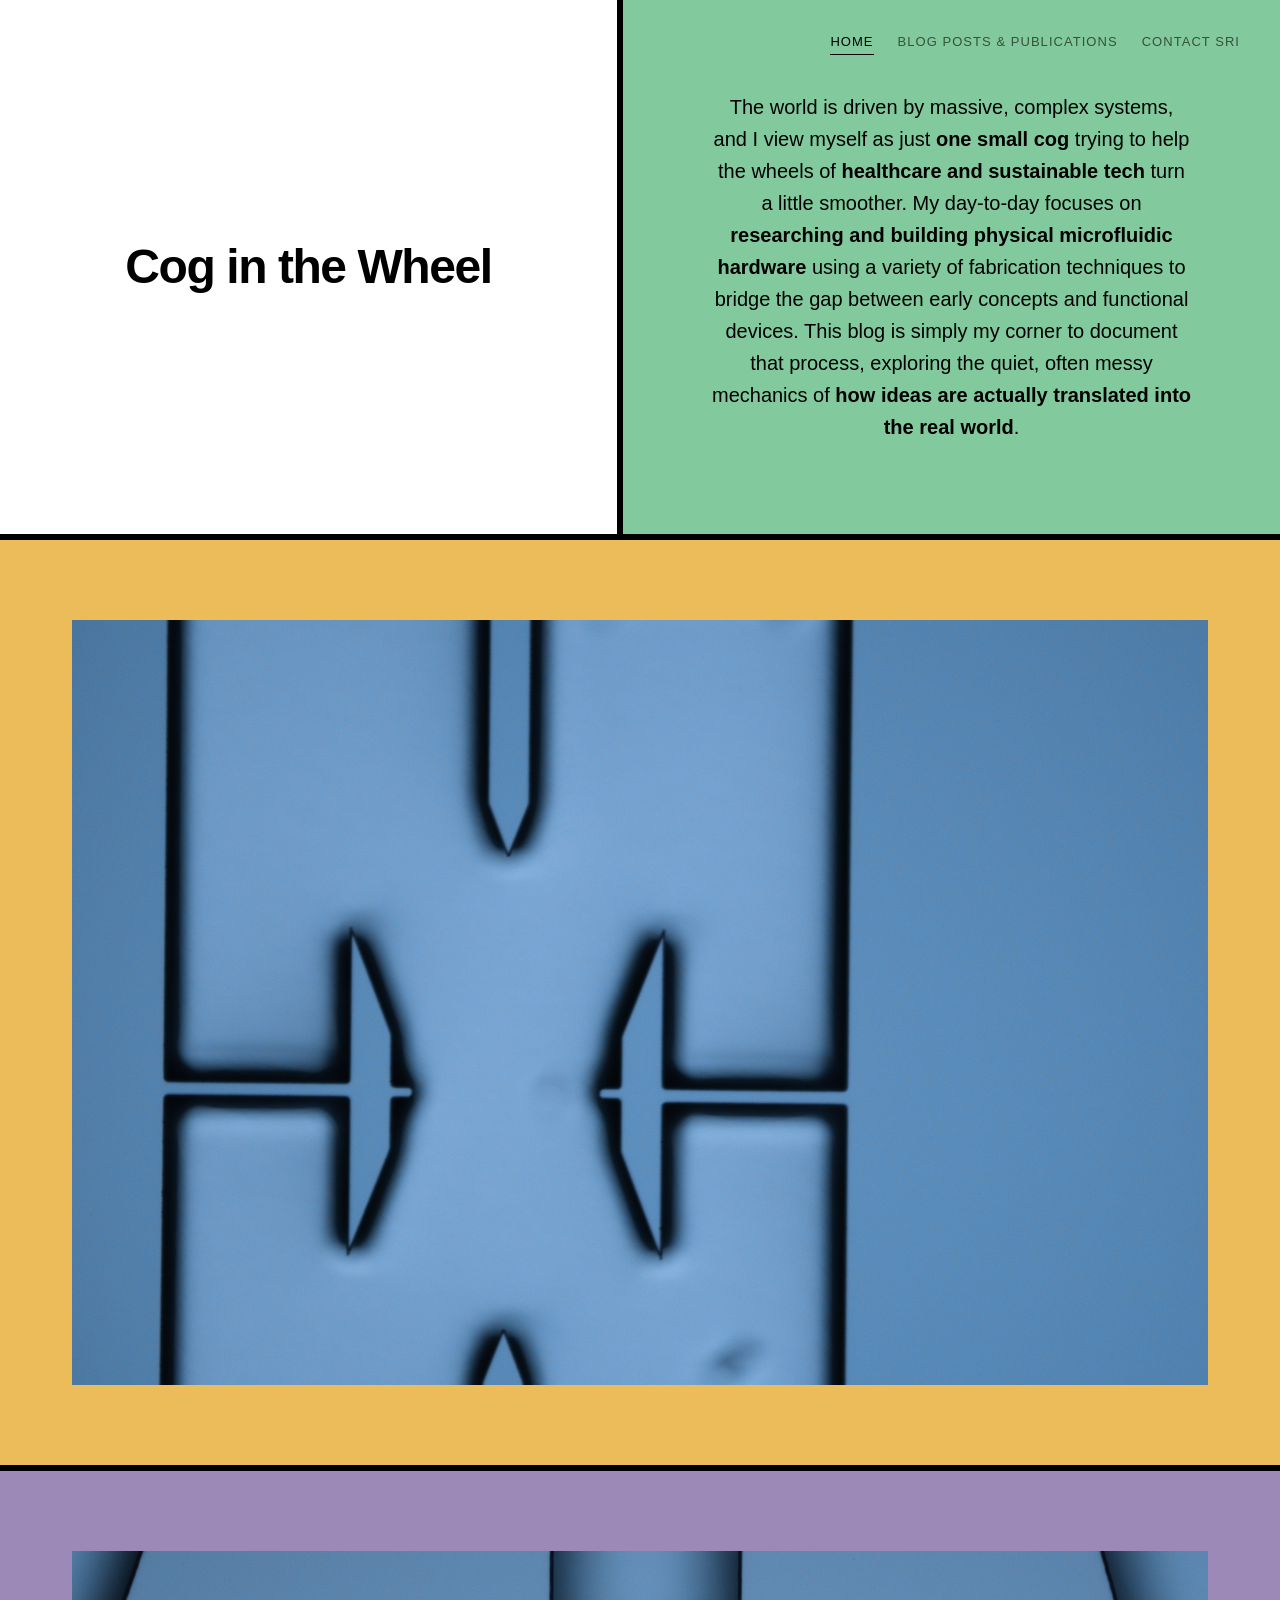
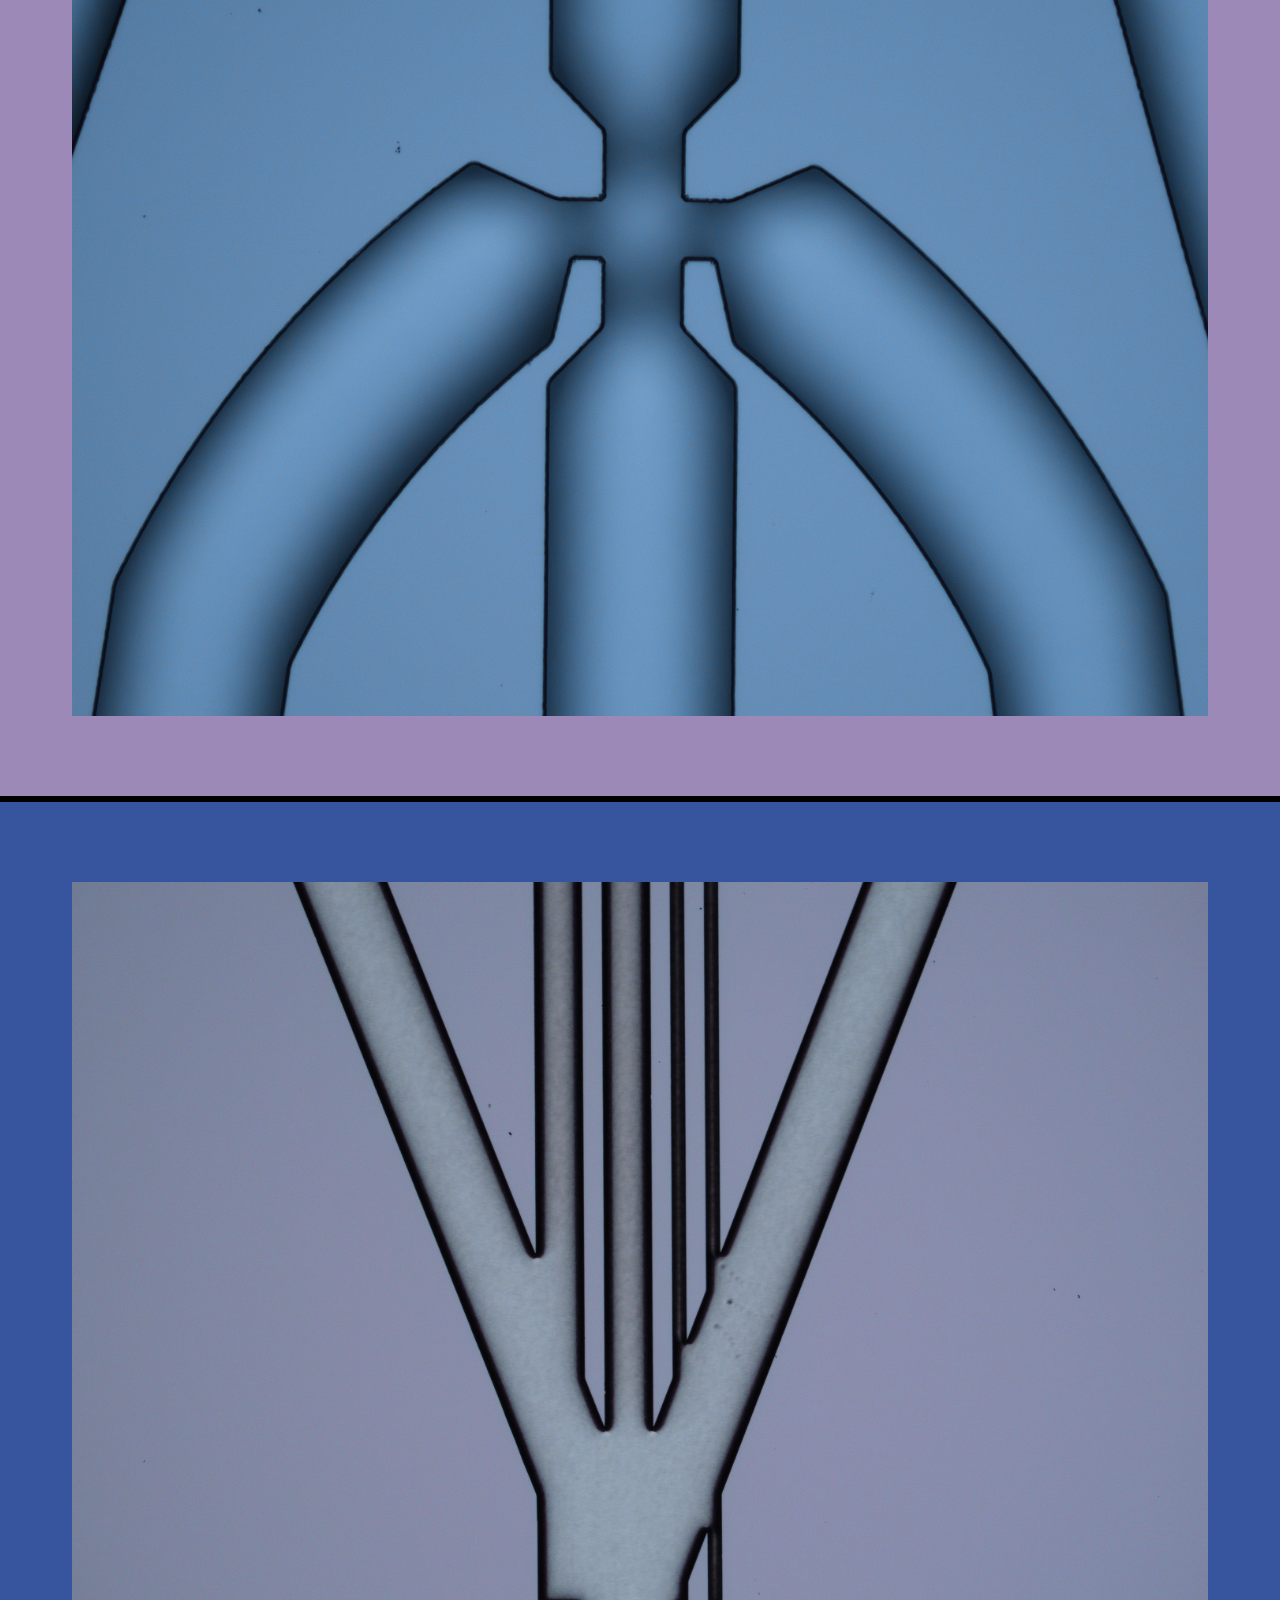
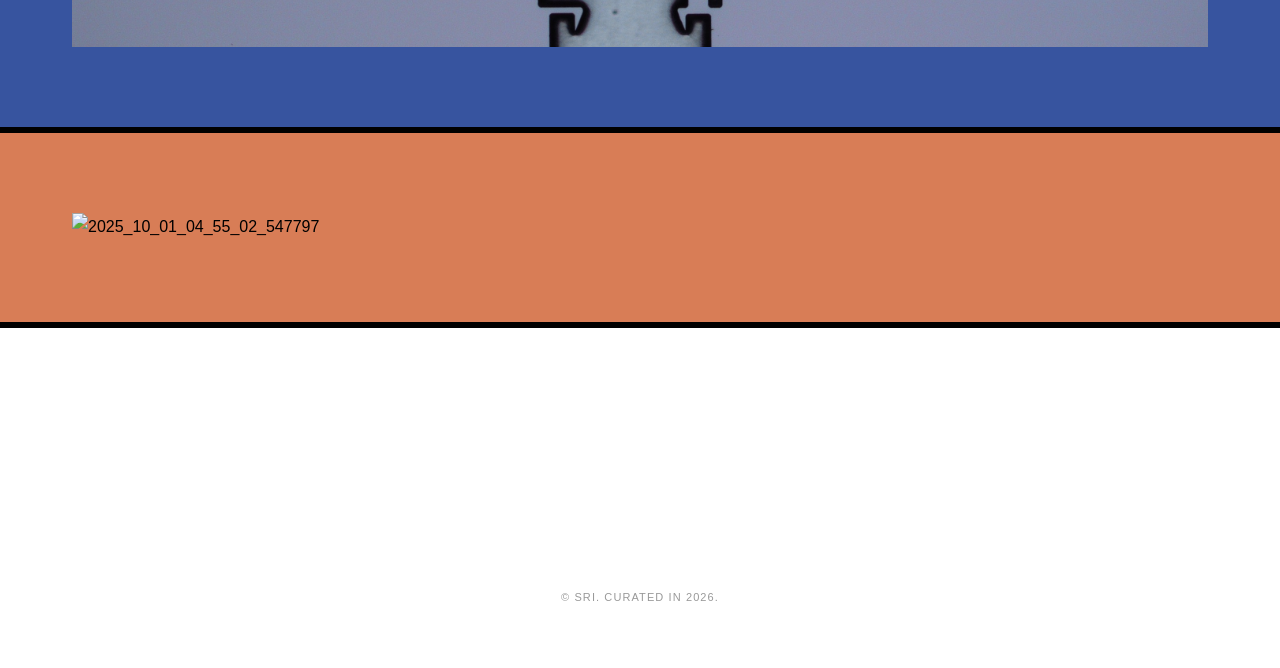
==== index.html @ 20a8b143 "Implement Cog in the Wheel portfolio with symmetric blog card grid and responsive image layouts" ====
<!DOCTYPE html>
<html lang="en">
<head>
    <meta charset="UTF-8">
    <meta name="viewport" content="width=device-width, initial-scale=1.0">
    <meta name="description" content="Sri — Minimalist portfolio, design, development and reflections.">
    <title>Cog in the Wheel</title>
    <link rel="stylesheet" href="./style.css?v=2.1">
</head>
<body>

    <!-- Split Hero Section -->
    <section class="split-hero">
        <div class="hero-left">
            <h1 class="hero-brand"><a href="./index.html">Cog in the Wheel</a></h1>
        </div>
        <div class="hero-right">
            <nav class="hero-nav">
                <a href="./index.html" class="hero-nav-link active">Home</a>
                <a href="./blog.html" class="hero-nav-link">Blog posts & publications</a>
                <a href="./contact.html" class="hero-nav-link">Contact Sri</a>
            </nav>
            <div class="hero-about-content">
                <p class="hero-about-text">
                    The world is driven by massive, complex systems, and I view myself as just <strong>one small cog</strong> trying to help the wheels of <strong>healthcare and sustainable tech</strong> turn a little smoother. My day-to-day focuses on <strong>researching and building physical microfluidic hardware</strong> using a variety of fabrication techniques to bridge the gap between early concepts and functional devices. This blog is simply my corner to document that process, exploring the quiet, often messy mechanics of <strong>how ideas are actually translated into the real world</strong>.
                </p>
            </div>
        </div>
    </section>

    <!-- Main Content -->
    <main>
        <!-- Wider container for gallery images -->
        <div class="gallery-container">
            <section class="image-gallery">
                
                <!-- Block 1: Saffron Gold -->
                <div class="gallery-block block-saffron">
                    <div class="gallery-image-container">
                        <img src="./DR_MFP_04.jpg" alt="DR_MFP_04" class="gallery-image">
                    </div>
                </div>
                
                <!-- Line 2 -->
                <hr class="gallery-divider">
                
                <!-- Block 2: Dusty Amethyst -->
                <div class="gallery-block block-amethyst">
                    <div class="gallery-image-container">
                        <img src="./DR_MFP_07.jpg" alt="DR_MFP_07" class="gallery-image">
                    </div>
                </div>
                
                <!-- Line 3 -->
                <hr class="gallery-divider">
                
                <!-- Block 3: Cobalt Blue -->
                <div class="gallery-block block-cobalt">
                    <div class="gallery-image-container">
                        <img src="./Single_cell_01.jpg" alt="Single_cell_01" class="gallery-image">
                    </div>
                </div>
                
                <!-- Line 4 -->
                <hr class="gallery-divider">
                
                <!-- Block 4: Burnt Sienna -->
                <div class="gallery-block block-sienna">
                    <div class="gallery-image-container">
                        <img src="./2025_10_01_04_55_02_547797.png" alt="2025_10_01_04_55_02_547797" class="gallery-image">
                    </div>
                </div>

                <!-- Final Line + Bottom Spacer -->
                <hr class="gallery-divider">
                <div class="gallery-spacer"></div>

            </section>
        </div>
    </main>

    <!-- Footer -->
    <footer>
        <div class="container">
            <p>&copy; Sri. Curated in 2026.</p>
        </div>
    </footer>

</body>
</html>
---- style.css ----
/* ==========================================================================
   RESET & SYSTEM STYLES
   ========================================================================== */
*, *::before, *::after {
    box-sizing: border-box;
    margin: 0;
    padding: 0;
}

html {
    scroll-behavior: smooth;
    -webkit-font-smoothing: antialiased;
    background-color: #ffffff;
    color: #000000;
    overflow-x: hidden;
}

body {
    font-family: 'Helvetica Neue', Helvetica, Arial, sans-serif;
    background-color: #ffffff;
    color: #000000;
    line-height: 1.8;
    padding: 0;
    min-height: 100vh;
    display: flex;
    flex-direction: column;
    overflow-x: hidden;
}

/* ==========================================================================
   TYPOGRAPHY
   ========================================================================== */
h1, h2, h3, h4 {
    font-weight: 600;
    color: #000000;
    line-height: 1.3;
}

a {
    color: #000000;
    text-decoration: none;
    transition: opacity 0.2s ease, transform 0.2s ease;
}

/* ==========================================================================
   LAYOUT STRUCTURE
   ========================================================================== */
.container {
    width: 100%;
    max-width: 800px; /* Constrained reading width */
    margin: 0 auto;
    padding: 0 32px;
}

.gallery-container {
    width: 100%;
    max-width: 1200px; /* Make pictures significantly larger */
    margin: 0 auto;
    padding: 0 32px;
}

/* Header & Navigation */
header {
    padding: 60px 0 40px 0;
    text-align: center;
}

.site-title {
    font-size: 32px;
    font-weight: 400;
    margin-bottom: 24px;
    letter-spacing: -0.02em;
}

nav.main-nav {
    display: flex;
    justify-content: center;
    gap: 32px;
    margin-bottom: 12px;
}

.nav-link {
    font-size: 13px;
    font-weight: 500;
    letter-spacing: 0.08em;
    text-transform: uppercase;
    color: #666666;
    padding: 4px 0;
    position: relative;
    transition: color 0.25s ease;
}

.nav-link:hover, .nav-link.active {
    color: #000000;
}

/* Elegant growing underline hover effect */
.nav-link::after {
    content: '';
    position: absolute;
    bottom: 0;
    left: 0;
    width: 100%;
    height: 1px;
    background-color: #000000;
    transform: scaleX(0);
    transform-origin: right;
    transition: transform 0.3s cubic-bezier(0.25, 1, 0.5, 1);
}

.nav-link:hover::after, .nav-link.active::after {
    transform: scaleX(1);
    transform-origin: left;
}

/* Main Content Area */
main {
    flex: 1;
    padding-bottom: 120px;
}

/* ==========================================================================
   HOMEPAGE LAYOUT & GALLERY
   ========================================================================== */
.about-section {
    padding: 40px 0 20px 0;
    text-align: center;
}

.about-text {
    font-size: 18px;
    line-height: 1.6;
    color: #333333;
    max-width: 650px;
    margin: 0 auto;
    font-style: normal;
}

/* Spacing and divider rules */
.gallery-spacer {
    height: 80px; /* Generous whitespace */
}

@media (max-width: 768px) {
    .gallery-spacer {
        height: 60px;
    }
}

/* Split Hero Layout */
.split-hero {
    display: flex;
    width: 100vw;
    height: 60vh;
    min-height: 500px;
    border-bottom: 6px solid #000000;
    margin-left: calc(-50vw + 50%);
    margin-right: calc(-50vw + 50%);
    position: relative;
    left: 50%;
    right: 50%;
    transform: translateX(-50%);
    overflow-x: hidden;
}

.hero-left {
    flex: 1;
    background-color: #ffffff;
    display: flex;
    align-items: center;
    justify-content: center;
    padding: 40px;
    border-right: 6px solid #000000;
}

.hero-brand {
    font-size: 48px;
    font-weight: 700;
    text-align: center;
    line-height: 1.1;
    letter-spacing: -0.03em;
}

.hero-right {
    flex: 1;
    background-color: #82CA9D; /* Lime Green */
    display: flex;
    flex-direction: column;
    justify-content: center;
    position: relative;
    padding: 60px;
}

.hero-nav {
    position: absolute;
    top: 30px;
    right: 40px;
    display: flex;
    gap: 24px;
}

.hero-nav-link {
    font-size: 13px;
    font-weight: 500;
    letter-spacing: 0.08em;
    text-transform: uppercase;
    color: rgba(0, 0, 0, 0.6);
    position: relative;
    padding-bottom: 2px;
}

.hero-nav-link:hover, .hero-nav-link.active {
    color: #000000;
}

.hero-nav-link::after {
    content: '';
    position: absolute;
    bottom: 0;
    left: 0;
    width: 100%;
    height: 1px;
    background-color: #000000;
    transform: scaleX(0);
    transform-origin: right;
    transition: transform 0.3s ease;
}

.hero-nav-link:hover::after, .hero-nav-link.active::after {
    transform: scaleX(1);
    transform-origin: left;
}

.hero-about-content {
    max-width: 480px;
    margin: 0 auto;
}

.hero-about-text {
    font-size: 20px;
    font-weight: 400;
    line-height: 1.6;
    color: #000000;
    text-align: center;
}

@media (max-width: 768px) {
    .split-hero {
        flex-direction: column;
        height: auto;
        min-height: auto;
    }
    
    .hero-left {
        border-right: none;
        border-bottom: 6px solid #000000;
        padding: 60px 20px;
    }
    
    .hero-brand {
        font-size: 36px;
    }
    
    .hero-right {
        padding: 80px 20px 60px 20px;
    }
    
    .hero-nav {
        position: absolute;
        top: 20px;
        left: 20px;
        right: 20px;
        justify-content: center;
        gap: 16px;
    }
    
    .hero-about-text {
        font-size: 16px;
        text-align: center;
    }
}
/* Blog Page Hero Layout */
.blog-hero {
    width: 100vw;
    min-height: 280px;
    background-color: #B5A8E8; /* Periwinkle Blue-Purple */
    border-bottom: 6px solid #000000;
    margin-left: calc(-50vw + 50%);
    margin-right: calc(-50vw + 50%);
    position: relative;
    left: 50%;
    right: 50%;
    transform: translateX(-50%);
    display: flex;
    flex-direction: column;
    justify-content: center;
    padding: 80px 40px 60px 40px;
    box-sizing: border-box;
    overflow-x: hidden;
}

.blog-hero-content {
    max-width: 1200px;
    width: 100%;
    margin: 0 auto;
    padding: 0 32px;
}

.blog-hero-title {
    font-size: 48px;
    font-weight: 700;
    color: #000000;
    line-height: 1.1;
    letter-spacing: -0.02em;
}

@media (max-width: 768px) {
    .blog-hero {
        padding: 100px 20px 40px 20px;
        min-height: 200px;
    }
    .blog-hero-title {
        font-size: 32px;
        text-align: center;
    }
}

.gallery-divider {
    border: none;
    border-top: 6px solid #000000; /* Darker, thicker solid black line */
    width: 100vw; /* Spans all across the screen */
    margin-left: calc(-50vw + 50%);
    margin-right: calc(-50vw + 50%);
}

/* Gallery Background Blocks */
.gallery-block {
    width: 100vw;
    margin-left: calc(-50vw + 50%);
    margin-right: calc(-50vw + 50%);
    padding: 80px 0;
    display: flex;
    justify-content: center;
    align-items: center;
}

@media (max-width: 768px) {
    .gallery-block {
        padding: 50px 0;
    }
}

.block-saffron {
    background-color: #ECBC5A;
}

.block-amethyst {
    background-color: #9C89B8;
}

.block-cobalt {
    background-color: #37549F;
}

.block-sienna {
    background-color: #D87D56; /* Burnt Sienna */
}

.gallery-block .gallery-image-container {
    max-width: 1200px;
    width: 100%;
    padding: 0 32px;
}

.gallery-image {
    display: block;
    width: 100%; /* Large, filling the container */
    max-height: 85vh; /* Fitting viewport height */
    height: auto;
    object-fit: cover;
}

/* ==========================================================================
   BLOG GRID LAYOUT
   ========================================================================== */
.blog-grid {
    width: 100vw;
    margin-left: calc(-50vw + 50%);
    margin-right: calc(-50vw + 50%);
    position: relative;
    left: 50%;
    right: 50%;
    transform: translateX(-50%);
    border-top: 6px solid #000000;
    background-color: #000000; /* Serves as the divider line background */
    display: flex;
    flex-direction: column;
}

.blog-grid-row {
    display: flex;
    width: 100%;
    border-bottom: 6px solid #000000;
}

.blog-tile {
    flex: 1;
    width: 50%;
    background-color: #ffffff;
    display: flex;
    flex-direction: column;
}

/* Vertical divider between the two tiles in a row */
.blog-tile:first-child {
    border-right: 6px solid #000000;
}

/* Thumbnail container */
.tile-image-container {
    width: 100%;
    position: relative;
    overflow: hidden;
}

.tile-thumbnail {
    width: 100%;
    height: auto;
    display: block;
}

/* 6px solid black horizontal divider between image and text inside the tile */
.tile-divider {
    height: 6px;
    background-color: #000000;
    width: 100%;
}

/* Content wrapper */
.tile-content {
    padding: 50px;
    flex-grow: 1;
    display: flex;
    flex-direction: column;
    justify-content: flex-start;
}

/* Empty placeholder tile */
.blog-tile.empty-tile {
    background-color: #ffffff;
    justify-content: center;
    align-items: center;
    text-align: center;
    padding: 60px;
}

.placeholder-content {
    display: flex;
    flex-direction: column;
    align-items: center;
    justify-content: center;
    color: #666666;
}

.placeholder-icon {
    font-size: 64px;
    font-weight: 300;
    margin-bottom: 16px;
    color: #999999;
}

.placeholder-text {
    font-size: 18px;
    font-weight: 500;
    letter-spacing: 0.05em;
    text-transform: uppercase;
}

/* Typography inside card content */
.blog-meta {
    font-size: 11px;
    text-transform: uppercase;
    letter-spacing: 0.1em;
    color: #777777;
    margin-bottom: 12px;
    font-weight: 600;
}

.blog-title {
    font-size: 26px;
    font-weight: 700;
    line-height: 1.3;
    margin-bottom: 16px;
    letter-spacing: -0.02em;
}

.blog-title a {
    color: #000000;
    text-decoration: none;
    transition: opacity 0.2s ease;
}

.blog-title a:hover {
    opacity: 0.7;
}

.blog-summary {
    font-size: 14px;
    color: #444444;
    line-height: 1.7;
    margin-bottom: 24px;
}

.blog-footer {
    margin-top: auto; /* Push tags to the bottom */
}

.blog-tag {
    display: inline-block;
    font-size: 10px;
    background-color: #f5f5f5;
    padding: 4px 10px;
    text-transform: uppercase;
    letter-spacing: 0.08em;
    font-weight: 600;
}

/* Responsive styles */
@media (max-width: 768px) {
    .blog-grid-row {
        flex-direction: column;
        border-bottom: none;
    }
    
    .blog-tile {
        width: 100%;
        border-bottom: 6px solid #000000;
    }
    
    .blog-tile:first-child {
        border-right: none;
    }
    
    .tile-content {
        padding: 32px 24px;
    }
    
    .blog-title {
        font-size: 22px;
    }
    
    .blog-tile.empty-tile {
        min-height: 250px;
    }
}

/* ==========================================================================
   CONTACT PAGE
   ========================================================================== */
.contact-content {
    max-width: 500px;
    margin: 0 auto;
    text-align: center;
}

.contact-intro {
    font-size: 16px;
    color: #444444;
    margin-bottom: 40px;
}

.contact-email {
    font-size: 24px;
    font-weight: 500;
    color: #000000;
    border-bottom: 1px solid #000000;
    padding-bottom: 4px;
    display: inline-block;
    margin-bottom: 48px;
}

.contact-email:hover {
    opacity: 0.7;
}

.social-links {
    display: flex;
    justify-content: center;
    gap: 32px;
}

.social-item {
    font-size: 13px;
    font-weight: 500;
    letter-spacing: 0.05em;
    color: #666666;
    text-transform: uppercase;
}

.social-item:hover {
    color: #000000;
}

/* ==========================================================================
   FOOTER
   ========================================================================== */
footer {
    padding: 60px 0;
    text-align: center;
    font-size: 11px;
    text-transform: uppercase;
    letter-spacing: 0.1em;
    color: #999999;
}
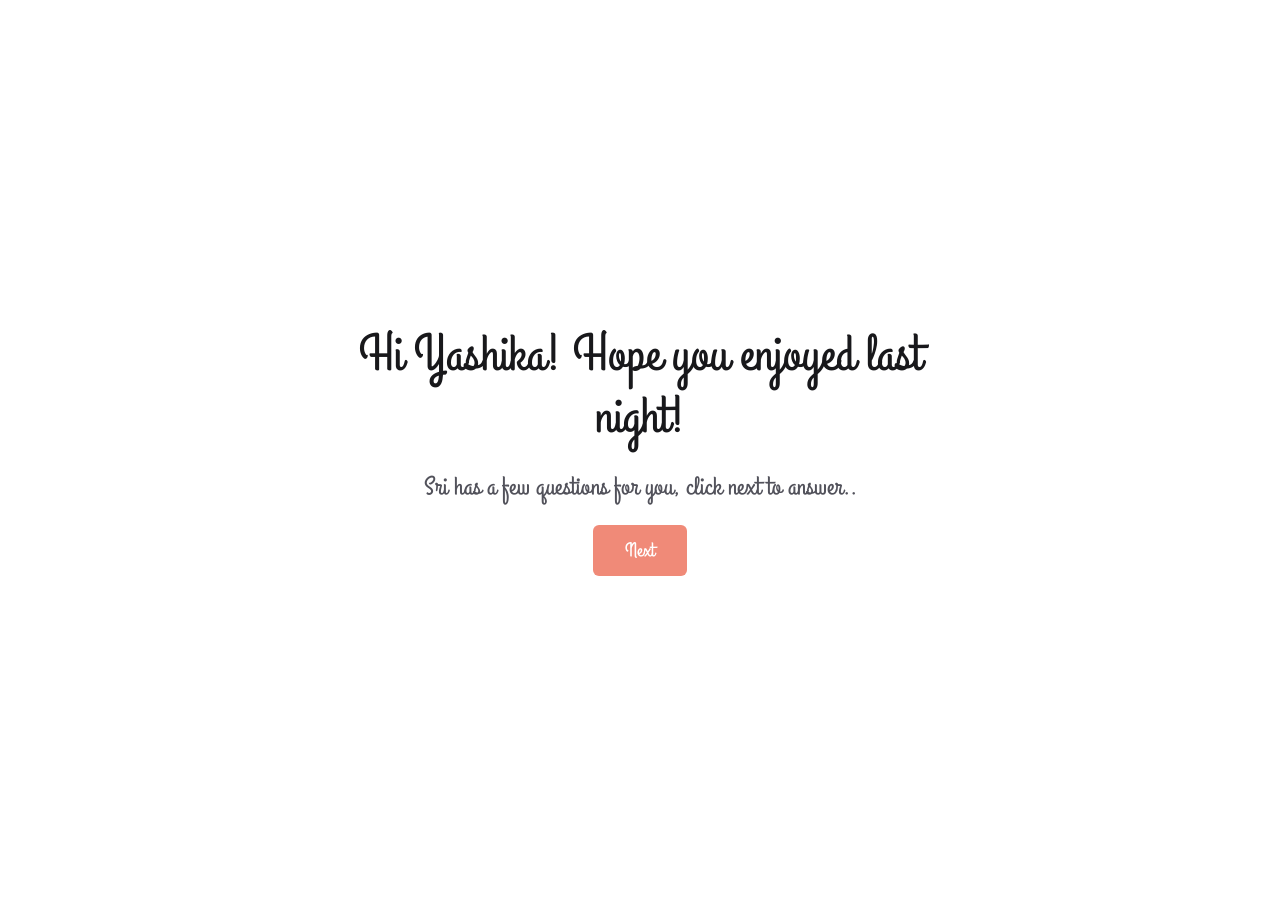
==== commit 26234f87: "Implement artsy Date Invitation flow with GrandHotel custom font and survey" ====
--- a/index.html
+++ b/index.html
@@ -3,88 +3,95 @@
 <head>
     <meta charset="UTF-8">
     <meta name="viewport" content="width=device-width, initial-scale=1.0">
-    <meta name="description" content="Sri — Minimalist portfolio, design, development and reflections.">
-    <title>Cog in the Wheel</title>
-    <link rel="stylesheet" href="./style.css?v=2.1">
+    <title>Hi Yashika!</title>
+    <style>
+        @font-face {
+            font-family: 'GrandHotel';
+            src: url('./GrandHotel-Regular.ttf') format('truetype');
+        }
+        :root {
+            --bg-color: #ffffff;
+            --text-primary: #18181b;
+            --btn-bg: #f08a78;
+            --btn-text: #ffffff;
+        }
+        * { box-sizing: border-box; margin: 0; padding: 0; }
+        body {
+            font-family: 'GrandHotel', -apple-system-rounded, "SF Pro Rounded", system-ui, sans-serif;
+            background-color: var(--bg-color);
+            color: var(--text-primary);
+            min-height: 100vh;
+            display: flex;
+            justify-content: center;
+            align-items: center;
+            padding: 24px;
+            text-align: center;
+        }
+        .container {
+            max-width: 600px;
+            width: 100%;
+            display: flex;
+            flex-direction: column;
+            gap: 20px;
+        }
+        h1 {
+            font-size: 52px;
+            font-weight: 400;
+            line-height: 1.2;
+        }
+        p {
+            font-size: 26px;
+            color: #52525b;
+            line-height: 1.4;
+        }
+        .btn {
+            font-family: inherit;
+            font-size: 20px;
+            font-weight: 500;
+            padding: 12px 32px;
+            background-color: var(--btn-bg);
+            color: var(--btn-text);
+            border: none;
+            border-radius: 6px;
+            cursor: pointer;
+            text-decoration: none;
+            display: inline-block;
+            transition: transform 0.2s ease, background-color 0.25s ease, box-shadow 0.25s ease;
+            align-self: center;
+        }
+        .btn:hover {
+            background-color: #e87763;
+            box-shadow: 0 0 16px rgba(240, 138, 120, 0.35);
+        }
+        .btn:active {
+            transform: scale(0.98);
+        }
+        
+        /* Premium staggered fade-in animations */
+        @keyframes fadeInUp {
+            from {
+                opacity: 0;
+                transform: translateY(12px);
+            }
+            to {
+                opacity: 1;
+                transform: translateY(0);
+            }
+        }
+        .animate {
+            opacity: 0;
+            animation: fadeInUp 0.8s cubic-bezier(0.16, 1, 0.3, 1) forwards;
+        }
+        .delay-1 { animation-delay: 0.1s; }
+        .delay-2 { animation-delay: 0.25s; }
+        .delay-3 { animation-delay: 0.4s; }
+    </style>
 </head>
 <body>
-
-    <!-- Split Hero Section -->
-    <section class="split-hero">
-        <div class="hero-left">
-            <h1 class="hero-brand"><a href="./index.html">Cog in the Wheel</a></h1>
-        </div>
-        <div class="hero-right">
-            <nav class="hero-nav">
-                <a href="./index.html" class="hero-nav-link active">Home</a>
-                <a href="./blog.html" class="hero-nav-link">Blog posts & publications</a>
-                <a href="./contact.html" class="hero-nav-link">Contact Sri</a>
-            </nav>
-            <div class="hero-about-content">
-                <p class="hero-about-text">
-                    The world is driven by massive, complex systems, and I view myself as just <strong>one small cog</strong> trying to help the wheels of <strong>healthcare and sustainable tech</strong> turn a little smoother. My day-to-day focuses on <strong>researching and building physical microfluidic hardware</strong> using a variety of fabrication techniques to bridge the gap between early concepts and functional devices. This blog is simply my corner to document that process, exploring the quiet, often messy mechanics of <strong>how ideas are actually translated into the real world</strong>.
-                </p>
-            </div>
-        </div>
-    </section>
-
-    <!-- Main Content -->
-    <main>
-        <!-- Wider container for gallery images -->
-        <div class="gallery-container">
-            <section class="image-gallery">
-                
-                <!-- Block 1: Saffron Gold -->
-                <div class="gallery-block block-saffron">
-                    <div class="gallery-image-container">
-                        <img src="./DR_MFP_04.jpg" alt="DR_MFP_04" class="gallery-image">
-                    </div>
-                </div>
-                
-                <!-- Line 2 -->
-                <hr class="gallery-divider">
-                
-                <!-- Block 2: Dusty Amethyst -->
-                <div class="gallery-block block-amethyst">
-                    <div class="gallery-image-container">
-                        <img src="./DR_MFP_07.jpg" alt="DR_MFP_07" class="gallery-image">
-                    </div>
-                </div>
-                
-                <!-- Line 3 -->
-                <hr class="gallery-divider">
-                
-                <!-- Block 3: Cobalt Blue -->
-                <div class="gallery-block block-cobalt">
-                    <div class="gallery-image-container">
-                        <img src="./Single_cell_01.jpg" alt="Single_cell_01" class="gallery-image">
-                    </div>
-                </div>
-                
-                <!-- Line 4 -->
-                <hr class="gallery-divider">
-                
-                <!-- Block 4: Burnt Sienna -->
-                <div class="gallery-block block-sienna">
-                    <div class="gallery-image-container">
-                        <img src="./2025_10_01_04_55_02_547797.png" alt="2025_10_01_04_55_02_547797" class="gallery-image">
-                    </div>
-                </div>
-
-                <!-- Final Line + Bottom Spacer -->
-                <hr class="gallery-divider">
-                <div class="gallery-spacer"></div>
-
-            </section>
-        </div>
-    </main>
-
-    <!-- Footer -->
-    <footer>
-        <div class="container">
-            <p>&copy; Sri. Curated in 2026.</p>
-        </div>
-    </footer>
-
+    <div class="container">
+        <h1 class="animate delay-1">Hi Yashika! Hope you enjoyed last night!</h1>
+        <p class="animate delay-2">Sri has a few questions for you, click next to answer..</p>
+        <a href="survey.html" class="btn animate delay-3">Next</a>
+    </div>
 </body>
 </html>
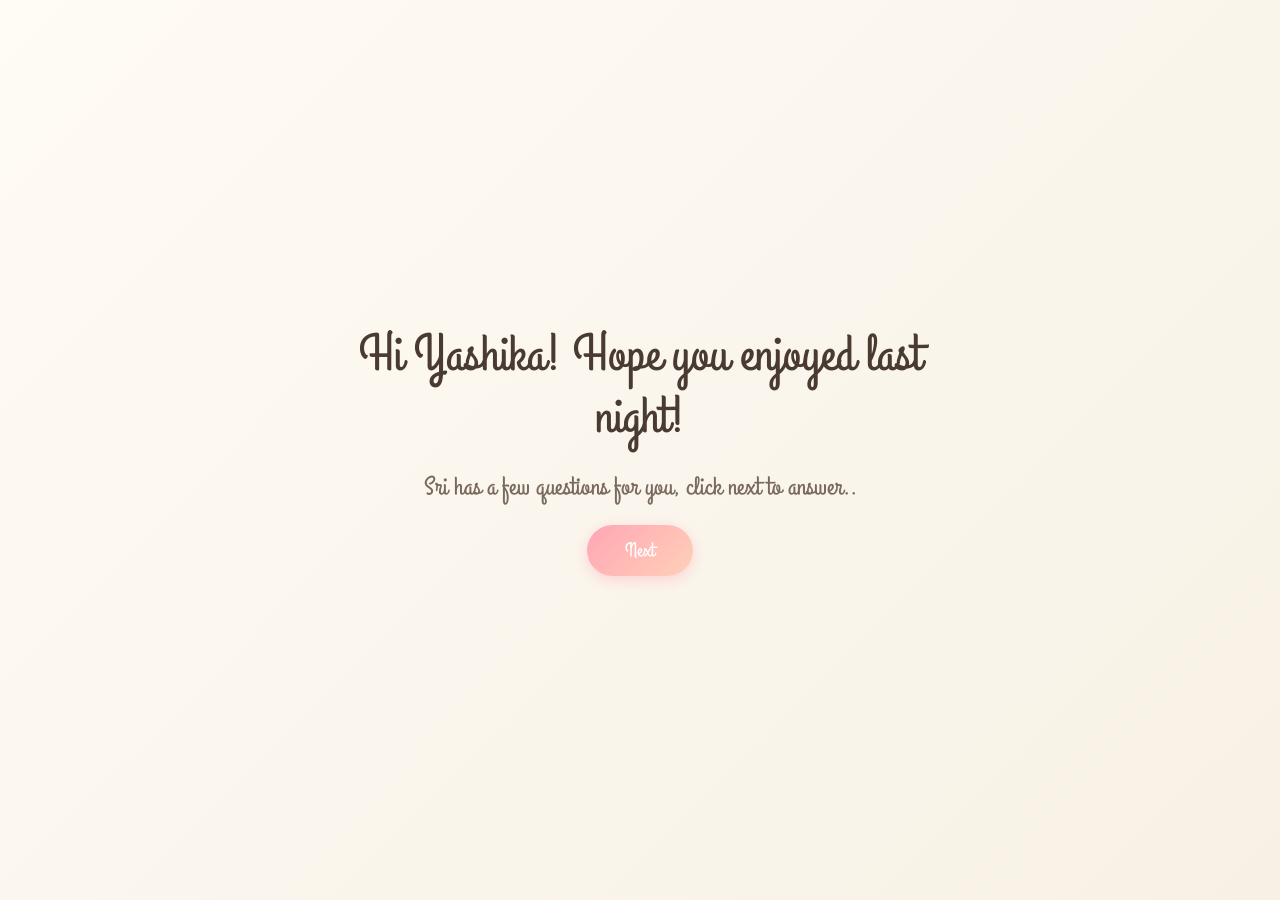
==== commit 26346669: "Stylize landing page with soft cream gradient, dark brown text, and pink-to-peach pill button" ====
--- a/index.html
+++ b/index.html
@@ -10,15 +10,14 @@
             src: url('./GrandHotel-Regular.ttf') format('truetype');
         }
         :root {
-            --bg-color: #ffffff;
-            --text-primary: #18181b;
-            --btn-bg: #f08a78;
+            --text-primary: #4a3b32;
+            --text-secondary: #7a6a5e;
             --btn-text: #ffffff;
         }
         * { box-sizing: border-box; margin: 0; padding: 0; }
         body {
             font-family: 'GrandHotel', -apple-system-rounded, "SF Pro Rounded", system-ui, sans-serif;
-            background-color: var(--bg-color);
+            background: linear-gradient(135deg, #fffbf5 0%, #f7f1e5 100%);
             color: var(--text-primary);
             min-height: 100vh;
             display: flex;
@@ -41,30 +40,31 @@
         }
         p {
             font-size: 26px;
-            color: #52525b;
+            color: var(--text-secondary);
             line-height: 1.4;
         }
         .btn {
             font-family: inherit;
             font-size: 20px;
             font-weight: 500;
-            padding: 12px 32px;
-            background-color: var(--btn-bg);
+            padding: 12px 38px;
+            background: linear-gradient(135deg, #ffa6b4 0%, #ffd0b8 100%);
             color: var(--btn-text);
             border: none;
-            border-radius: 6px;
+            border-radius: 9999px;
             cursor: pointer;
             text-decoration: none;
             display: inline-block;
-            transition: transform 0.2s ease, background-color 0.25s ease, box-shadow 0.25s ease;
+            transition: transform 0.2s ease, box-shadow 0.2s ease;
+            box-shadow: 0 4px 14px rgba(255, 166, 180, 0.45);
             align-self: center;
         }
         .btn:hover {
-            background-color: #e87763;
-            box-shadow: 0 0 16px rgba(240, 138, 120, 0.35);
+            transform: translateY(-2px) scale(1.02);
+            box-shadow: 0 6px 20px rgba(255, 166, 180, 0.6);
         }
         .btn:active {
-            transform: scale(0.98);
+            transform: translateY(0) scale(0.98);
         }
         
         /* Premium staggered fade-in animations */
